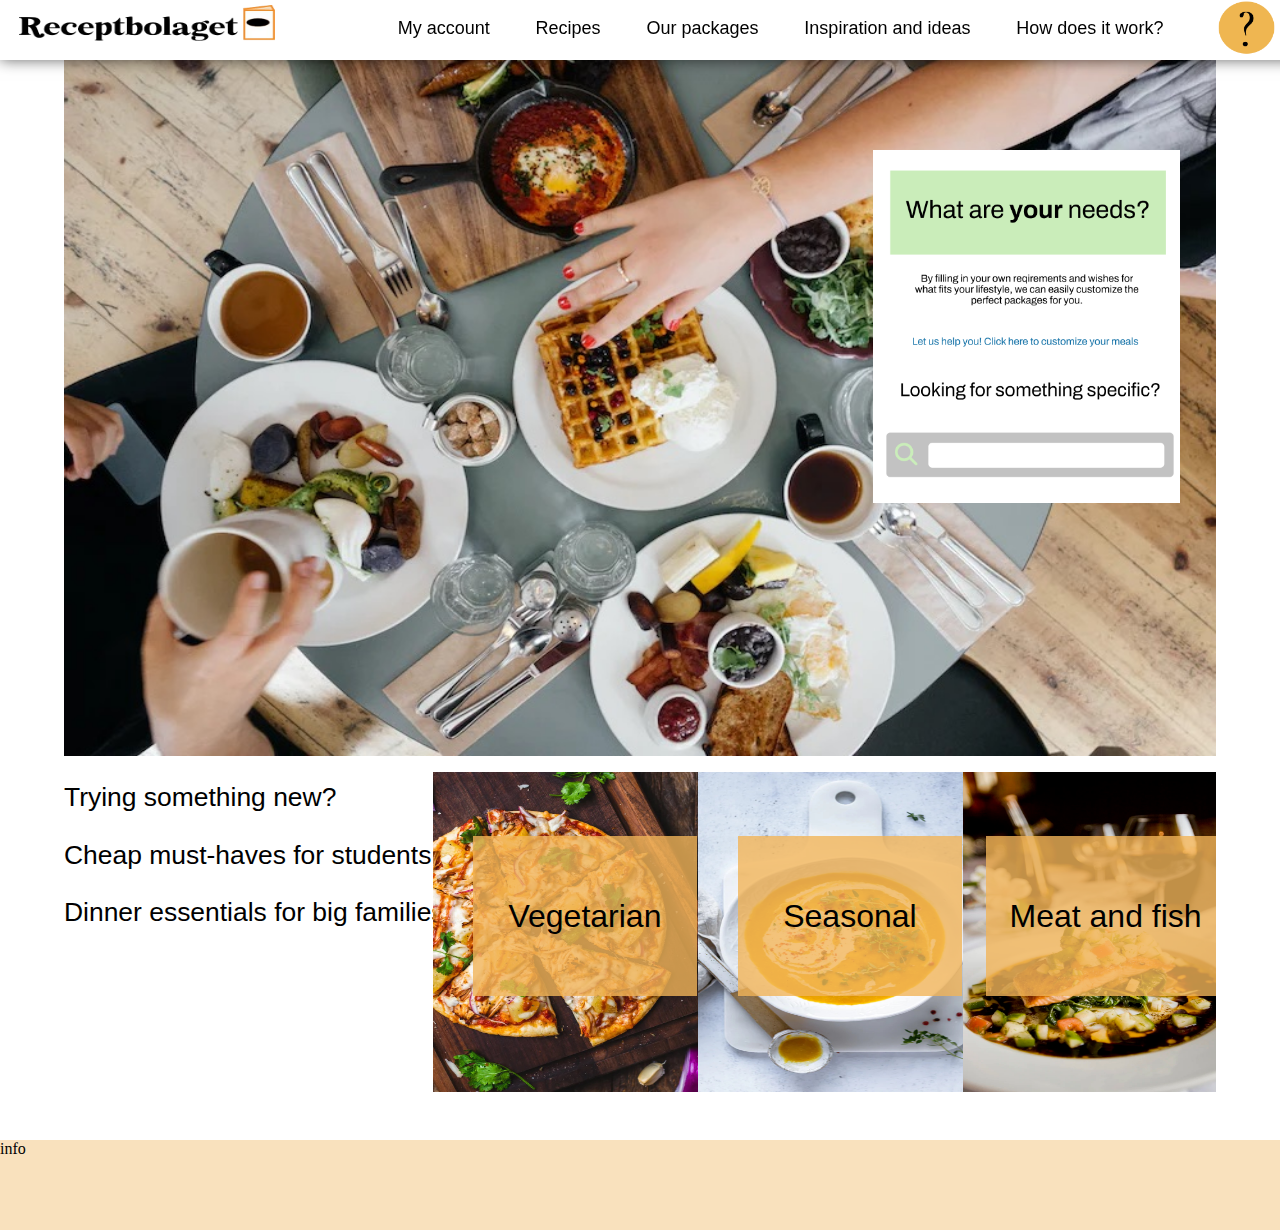
==== index.html @ 552265cb "Transfering files" ====
<!DOCTYPE html>
<html lang="en">
<head>
    <meta charset="UTF-8">
    <meta http-equiv="X-UA-Compatible" content="IE=edge">
    <meta name="viewport" content="width=device-width, initial-scale=1.0">
    <title>Receptbolaget</title>
    <link rel="stylesheet" href="main.css">
</head>
<body>
    <main class="container">
        <div class="header">
            <nav class="topnav">
            <ul class="navbar">
                <li> <img class="logo" src="images/logga.png" alt=""><a href=""></a></li> 
                 <li> <a href="">My account</a></li> 
                 <li><a href="">Recipes</a></li>
                 <li><a href="">Our packages</a></li>
                 <li><a href="">Inspiration and ideas</a></li>
                 <li><a href="">How does it work?</a></li>
                 <li> <img class="helplogo" src="images/help.png" alt="help logo">
            </nav>
        </div>

        <div class="content">
            <img id="hero" src="images/hero.jpg" alt="herosection">
            <img class="searchbox" src="images/searchbar.png" alt="search">
            <div class="shit">

                <div class="sidetext">
                    <p><a href="">Trying something new?</a></p>
                    <p><a href="">Cheap must-haves for students</a></p>
                    <p><a href="">Dinner essentials for big families</a></p>
                </ul>
                </div>

                <div class="pizza"> 
                    <p><a class="veg" href="second.html">Vegetarian</a></p>
                    <img src="images/pizza.jpg"
                     alt="pizza">
                </div>

                <div class="soup">
                    <p><a class="seasonal" href="">Seasonal</a></p>
                    <img src="images/soup.jpg" 
                    alt="soup">
                </div>

                <div class="fish">
                    <p><a class="meatfish" href="">Meat and fish</a></p>
                    <img src="images/fish.jpg" 
                    alt="fish">
                </div>
            </div>
        </div>

    
<footer>    
 info
</footer>
</main> 
</body>
</html>
---- main.css ----
body{
    background-color: rgb(255, 255, 255);
    margin: 0;
    padding: 0;
   
}

.container{
    display: grid;
    grid-template-columns: 5% 90% 5%;
    grid-template-rows: 2.25rem 1fr 2.25rem;
    grid-template-areas: 
    "header header header"
    ". content ."
    "footer footer footer";
    width: 100%;
    min-height: 100vh;
    margin: 0;
}

.header{
    grid-area: header;
    /* width: 100vw; */
}

.content{
    grid-area: content;
    width: 100%;
    margin: 0;
}

footer{
    grid-area: footer;
    background-color:rgb(241, 180, 89, 0.4);
    height: 10vh;
    width: 100%;
   
}

.topnav{
    position: fixed;
    background-color: white;
    border: 10px solid white;
    width: 100%;
    height: 6.5rem;
    margin: 0;
    padding: 0;
    flex-direction: row;
    justify-content: flex-start;
    box-shadow: 0 0 14px rgba(0, 0, 0, 0.60);
    z-index: 1;
    margin-top: -4rem;
}

.navbar{
    display: flex;
    flex-direction: row;
    justify-content: space-evenly;
    align-items: center;
    font-size: large;
 }

 ul{
    height: 8rem;
    width: 100%;
 }

 li{
   list-style-type: none;
   text-decoration-line: none;
 }

 a{
    color: black;
    text-decoration: none;
    font-family: 'Segoe UI', Tahoma, Geneva, Verdana, sans-serif;
 }

.logo{
    display: flex;
    flex-direction: row;
    justify-content: space-evenly;
    align-items: center;
    height: 8vh;
    width: 20vw;
    padding: 0;
    position: relative;
    left: -6vw;
    top: 0.8rem;
}

.backbutton{
    position: absolute;
    top: 3rem;
    left: 1.2rem;
    font-size: small;
    font-family: 'Segoe UI', Tahoma, Geneva, Verdana, sans-serif;
}

.helplogo{
    position: relative;
    height: 18vw;
    height: 8vh;
    top: 0.2rem;
    transform: translate();
}

#hero{
    display: flex;
    flex-direction: column;
    grid-area: content;
    margin: 0;
    padding: 0;
    width: 100%;
    height: 80vh;
}

.searchbox {
    display: flex;
    position: absolute;
    align-items: center;
    justify-content: center;

    top: 150px;
    right: 100px;
    width: 24vw;
 }

 /* .content{
    grid-area: content;
    width: 100%;
} */

.cards{
    row-gap: 3rem;
    margin-top: 5rem;
}

.shit{
    display: grid;
    grid-template-columns: 1fr 1fr 1fr 1fr; 
    position: relative;
    width: 100%;
    height: 24rem;
    /* margin: 0 2.25rem;  */
    overflow: hidden;
    display: flex;
    justify-content: space-around; 

}

.pizza img {
    width: 20rem;
    height: 20rem;
    position: absolute;
    left: 32%;
    top: 1rem;
}

.soup img{
    width: 20rem;
    height: 20rem;
    position: absolute;
    left: 55%;
    top: 1rem;
}

.fish img{
    width: 18rem;
    height: 20rem;
    position: absolute;
    left: 78%;
    top: 1rem;
}

.sidetext{
   position: absolute;
   left: 0; 
    justify-content: flex-start;
    font-family: 'Segoe UI', Tahoma, Geneva, Verdana, sans-serif;
    font-size: 0.7cm;
}

.veg{
    display: flex;
    justify-content: center;
    align-items: center; 
    background-color: rgb(241, 180, 89, 0.8);
    width: 14rem;
    height: 10rem;
    font-size: xx-large;
    z-index: 1;
    position: absolute;
    left: 35.5%;
    top: 5rem;
}

.seasonal{
 display: flex;
 justify-content: center;
 align-items: center; 
 background-color: rgb(241, 180, 89, 0.8);
 width: 14rem;
 height: 10rem;
 font-size: xx-large;
 z-index: 1;
 position: absolute;
 left: 58.5%;
 top: 5rem;
}

.meatfish{
  display: flex;
 justify-content: center;
 align-items: center; 
 background-color: rgb(241, 180, 89, 0.8);
 width: 15rem;
 height: 10rem;
 font-size: xx-large;
 z-index: 1;
 position: absolute;
 left: 80%;
 top: 5rem;
}

.helplogo{
animation-name: help-logo;
animation-duration: 2s;
animation-iteration-count: 2;
animation-timing-function: ease-in-out;
animation-fill-mode: backwards;
}

@keyframes help-logo{
    50% {
        transform:scale(0.2)
    }

    100% {
        transform: scale(1);
    }

}
  .second{
    background-color: #f1b459;
    color: #ffffff;
    min-height: 35vh;
    width: 100%;
    display: inline-block;
    text-align: center;  
  }
  
  h1{
    font-size: 7vw;
    font-family: "Segoe UI", Tahoma, Geneva, Verdana, sans-serif;
    font-weight: 300;
    position: absolute;
    left: 18rem;
    top: 3rem;
  }

  /* .icon {
    height: 10vh;
    width: 20vh;
    margin: 10px;
  } */

  .recipes {
    display: flex;
    flex-direction: row;
    justify-content: space-evenly;
    justify-content: space-around;
    /* margin-left: 6rem; */
  }

  .secondpizza img
  {
    width: 15vw;
  }

  .pasta img{
    width: 15vw;
  }

  .salad img{
    width: 15vw;
  }

  .lasagna img{
    width: 15vw;
  }

  .bread img{
    width: 15vw;
  }

.sideimage{
    position:absolute;
    top: 7rem;
    width: 20rem;
}

.fireplace{
    position:absolute;
    top: 16rem;
    width: 16rem;
    left: 14rem;
}

.title{
    position: relative;
    top: 1.2rem; 
    left: 13rem;
    font-family: 'Segoe UI', Tahoma, Geneva, Verdana, sans-serif;
    font-size: 1cm;
    width: 80%;

  
}

.desc-text{
    position: relative;
    left: 13rem;
    font-family: 'Segoe UI', Tahoma, Geneva, Verdana, sans-serif;
    font-size: medium;
    font-weight: 100;
    width: 100%;
}

.orderbutton{
    position: relative;
    top: 18rem;
    width: 20rem;
    height: 6rem;
    background-color: rgb(241, 180, 89, 0.8);
    text-align: center;
}

h2{
    display: flex;
    margin: 0;
    justify-content: center;
    align-items: center;
    font-weight: 100;
    font-size: 0.8cm ;
    font-family: 'Segoe UI', Tahoma, Geneva, Verdana, sans-serif;
}

.howbox{
    position: absolute;
    background-color: rgb(202, 237, 186, 0.8);
    top: 11rem;
    left: 15rem;
    width: 22rem;
    height: 50vh;
    text-align: center;
    font-weight: 200;
    font-family: 'Segoe UI', Tahoma, Geneva, Verdana, sans-serif;
}

.needbox{
    position: absolute;
    background-color: rgb(202, 237, 186, 0.8);
    top: 11rem;
    left: 40rem;
    width: 22rem;
    height: 50vh;
    text-align: center;
    font-weight: 200;
    font-family: 'Segoe UI', Tahoma, Geneva, Verdana, sans-serif;
}

h4{
    font-size: medium;
    font-weight: 100;
    text-align: left;
    margin-left: 1rem;
    word-spacing: 2%;

}

h5{
    position: absolute;
    margin: 0;
    bottom: -1%;
    font-size: large;
    font-weight:200;
    font-family: 'Segoe UI', Tahoma, Geneva, Verdana, sans-serif;
}


.overtext{
    position: absolute;
    bottom: 1rem;
    font-size: 0.8cm;
    left: 2%;
}

.suggestions{
    display: flex;
    justify-content: space-evenly;
    justify-content: space-between;
    position: absolute;
    bottom: -15rem;
}

.calzone{
    width: 18vw;
    margin: 2%;
    margin-left: 2%;
   
}

.bruschetta{
    width: 18.5vw;
    margin-top: 2%;
    margin-bottom: 0%;
}


.hummus{
    width: 17.5vw;
    margin-top: 2%;
    margin-bottom: 2%;
    margin-left: 2%;

}

.arrow{
    width: 18.5vw;
    margin: 2%;
}


.payment{
    display: grid;
    grid-template-columns: 1fr 2fr;
    max-width: calc(47rem + 23rem + 1rem);
    width: 100%;
    height: 100vh;
    margin-top: 1rem;
    column-gap: 2rem;
}

#orderDetails{
    position: relative;
    z-index: 1;
    background-color: rgb(241, 180, 89);
    box-shadow: 0 0 14px rgba(0, 0, 0);
    border-radius: 3rem;
    width: 100%;
    max-width: 60rem;
    height: 40rem;
    top: -10rem;
    left: 10rem;
}

#orderDetails form {
width: 90%;
display: grid;
grid-template-columns: 1fr;
margin-left: 1rem;
row-gap: 0.5rem;
margin: 0 auto;
}

#orderDetails input {
    box-sizing: border-box;
    position: relative;
    width: 100%;
    height: 2rem;
    border-radius: 1px solid #bbbbbb;
    border-radius: 0.5rem;
    padding: 1rem;
}

#orderDetails h1{
    position: absolute;
    top: 1rem;
    font-size: 0.6cm;
    left: 1.8rem;
    font-family: 'Segoe UI', Tahoma, Geneva, Verdana, sans-serif;

}

#orderDetails label{
    margin-top: 0.6rem;
}

#orderDetails .billingadress input{
    border: none;
}

.cardNumber{
    display: grid;
    grid-template-columns: 1fr 5rem 5rem;
}

#number{
    border-right: none;
    border-top-left-radius: 0;
    border-bottom-right-radius: 0;
}

#exDate{
    /* border-left: none; */
    border-radius: 0;
}

#cvc{
    border-top-left-radius: 0;
    border-bottom-left-radius: 0;
    border-left: none;
}


.billingadress{
    border: 1px solid #bbbbbb;
    border-radius: 0.5rem;
    width: 100%;
    display: grid !important;
    grid-template-columns: 1fr 1fr;
    height: 4rem;
    row-gap: 0rem;
}

#street{
grid-column-start: 1;
grid-column-end: 3;
border-bottom: 1px solid #bbbbbb;
border-radius: 0;
}

#city{
    border-right: 1px solid #bbbbbb;
    border-radius: 0;
    grid-column-start: 1;
    grid-column-end: 2;
}

#zipCode{
    grid-row-start: 2;
    grid-column-start: 2;
    grid-column-end: 3;
}

.infoText{
    margin-left: 10.5rem;
    font-size: 0.7cm;
    font-family: 'Segoe UI', Tahoma, Geneva, Verdana, sans-serif
}

#payButton{
    display:flex;
    justify-content: center;
    margin: 2%;
}

#finishPage{
    width: 40vw;
    height: 40vw;
    background-color:hotpink;
}

#wrap{
    display: flex;
    justify-content: center;
    align-items: center;
    text-align: center;

    width: 100%;
    height: 100vh;
    background-color: #f1b459;
}

.head{
    font-size: 1.2cm;
    font-family: 'Segoe UI', Tahoma, Geneva, Verdana, sans-serif;
}

.head p{
    font-size: 0.7cm;
}

.homeButton{
    position: fixed;
    bottom: 4rem;
    left: 35rem;
    width: 20rem;
    height: 10rem;
    background-color:  rgb(202, 237, 186);
    font-size: 0.8cm;
    font-family: 'Segoe UI', Tahoma, Geneva, Verdana, sans-serif;
}

.thirdFooter{
    position: absolute;
    bottom: -22rem;
}
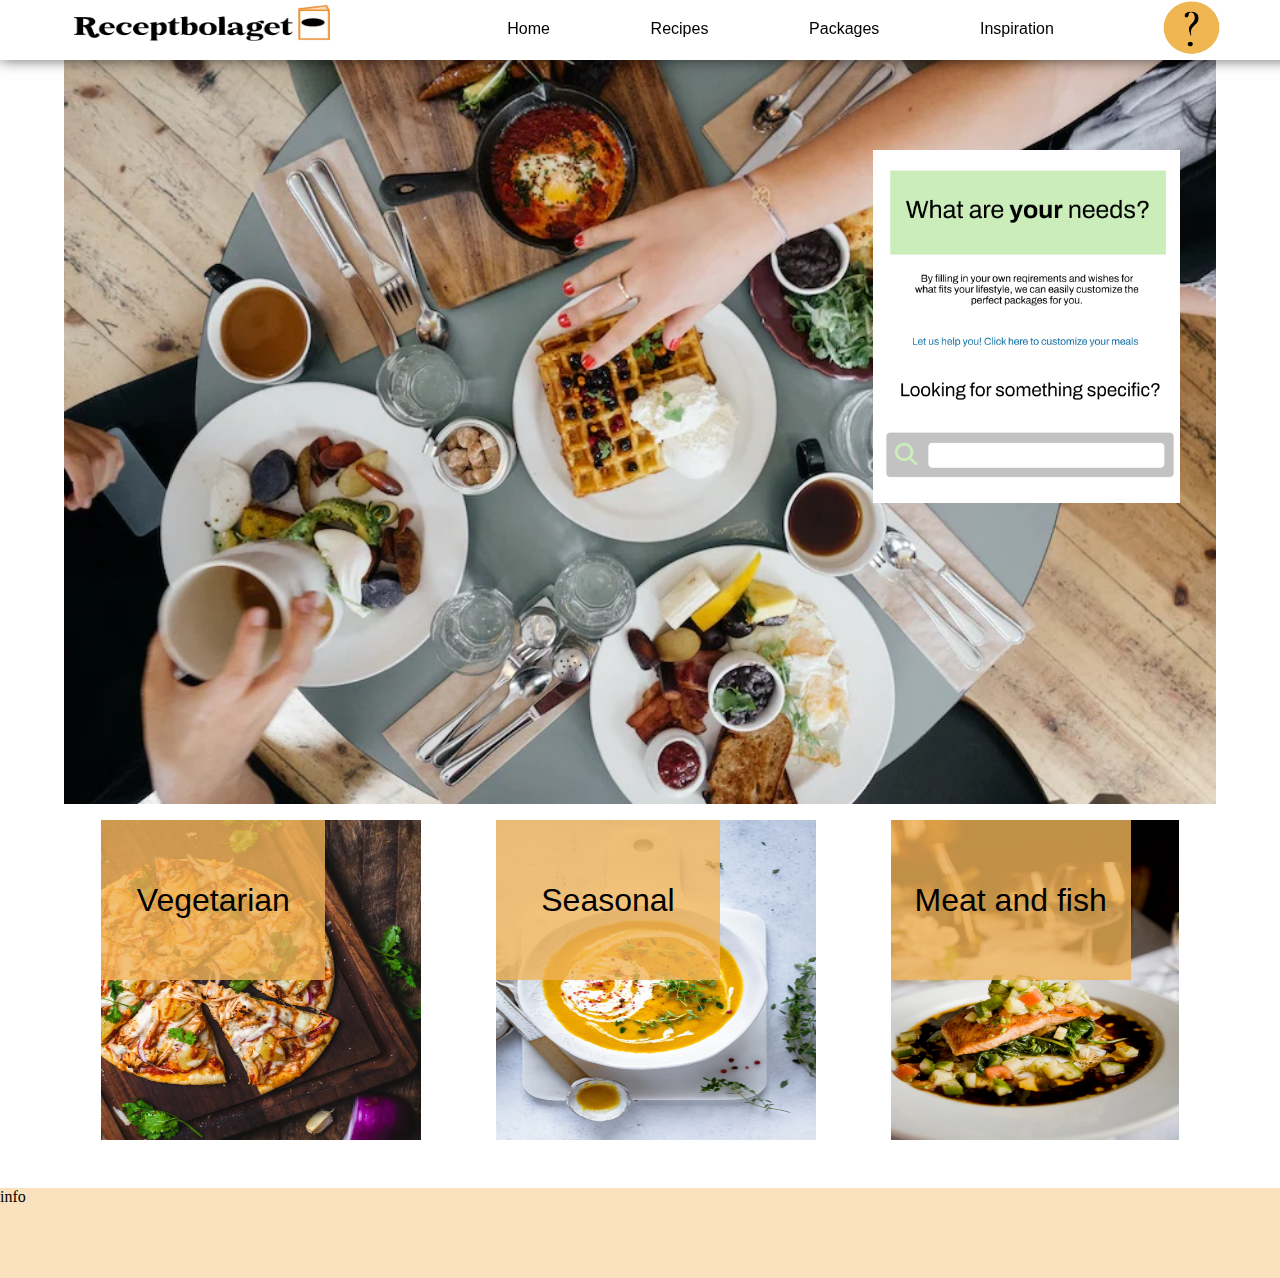
==== commit 6b18894e: "final work" ====
--- a/index.html
+++ b/index.html
@@ -13,11 +13,10 @@
             <nav class="topnav">
             <ul class="navbar">
                 <li> <img class="logo" src="images/logga.png" alt=""><a href=""></a></li> 
-                 <li> <a href="">My account</a></li> 
-                 <li><a href="">Recipes</a></li>
-                 <li><a href="">Our packages</a></li>
-                 <li><a href="">Inspiration and ideas</a></li>
-                 <li><a href="">How does it work?</a></li>
+                 <li> <a href="index.html">Home</a></li> 
+                 <li><a href="second.html">Recipes</a></li>
+                 <li><a href="">Packages</a></li>
+                 <li><a href="">Inspiration</a></li>
                  <li> <img class="helplogo" src="images/help.png" alt="help logo">
             </nav>
         </div>
@@ -25,20 +24,21 @@
         <div class="content">
             <img id="hero" src="images/hero.jpg" alt="herosection">
             <img class="searchbox" src="images/searchbar.png" alt="search">
-            <div class="shit">
-
-                <div class="sidetext">
+           
+            
+                 <!-- <div class="sidetext">
                     <p><a href="">Trying something new?</a></p>
                     <p><a href="">Cheap must-haves for students</a></p>
                     <p><a href="">Dinner essentials for big families</a></p>
                 </ul>
-                </div>
+                </div> -->
 
-                <div class="pizza"> 
+                <div class="shit">
+                <span class="pizza"> 
                     <p><a class="veg" href="second.html">Vegetarian</a></p>
-                    <img src="images/pizza.jpg"
-                     alt="pizza">
-                </div>
+                    <a href="second.html"><img src="images/pizza.jpg"
+                     alt="pizza"></a>
+                </span>
 
                 <div class="soup">
                     <p><a class="seasonal" href="">Seasonal</a></p>
--- a/main.css
+++ b/main.css
@@ -71,6 +71,7 @@
  }
 
  a{
+    font-size: 1rem;
     color: black;
     text-decoration: none;
     font-family: 'Segoe UI', Tahoma, Geneva, Verdana, sans-serif;
@@ -111,8 +112,9 @@
     grid-area: content;
     margin: 0;
     padding: 0;
-    width: 100%;
-    height: 80vh;
+   background-size: cover;
+   background-position: center;
+   width: 100%;
 }
 
 .searchbox {
@@ -138,7 +140,13 @@
 
 .shit{
     display: grid;
-    grid-template-columns: 1fr 1fr 1fr 1fr; 
+    grid-template-columns: 1fr 1fr 1fr 1fr;
+    grid-template-rows: 1fr;
+    grid-template-areas: 
+    "sidetext"
+    "pizza"
+    "soup"
+    "fish";
     position: relative;
     width: 100%;
     height: 24rem;
@@ -152,33 +160,45 @@
 .pizza img {
     width: 20rem;
     height: 20rem;
-    position: absolute;
+    background-size: cover;
+    background-position:left;
+    /* position: absolute;
     left: 32%;
-    top: 1rem;
+    top: 1rem; */
+    grid-area: pizza;
 }
 
 .soup img{
     width: 20rem;
     height: 20rem;
-    position: absolute;
+    background-size: cover;
+    background-position: center;
+    /* position: absolute;
     left: 55%;
-    top: 1rem;
+    top: 1rem; */
+    grid-area: soup;
 }
 
 .fish img{
     width: 18rem;
     height: 20rem;
-    position: absolute;
+    background-size: cover;
+    background-position: right;
+    /* position: absolute;
     left: 78%;
-    top: 1rem;
+    top: 1rem; */
+    grid-area: fish;
 }
 
 .sidetext{
-   position: absolute;
-   left: 0; 
+ position: absolute;
+   left: 3rem; 
+
+
+   font-size: 4rem;
     justify-content: flex-start;
     font-family: 'Segoe UI', Tahoma, Geneva, Verdana, sans-serif;
-    font-size: 0.7cm;
+
 }
 
 .veg{
@@ -188,12 +208,12 @@
     background-color: rgb(241, 180, 89, 0.8);
     width: 14rem;
     height: 10rem;
-    font-size: xx-large;
-    z-index: 1;
-    position: absolute;
-    left: 35.5%;
-    top: 5rem;
-}
+    font-size: 2rem;
+     position: absolute;
+     text-align: center;
+    /* left: 35.5%;
+    top: 5rem; */
+} 
 
 .seasonal{
  display: flex;
@@ -202,11 +222,10 @@
  background-color: rgb(241, 180, 89, 0.8);
  width: 14rem;
  height: 10rem;
- font-size: xx-large;
- z-index: 1;
+ font-size: 2rem;
  position: absolute;
- left: 58.5%;
- top: 5rem;
+ /* left: 58.5%;
+ top: 5rem; */ 
 }
 
 .meatfish{
@@ -216,11 +235,10 @@
  background-color: rgb(241, 180, 89, 0.8);
  width: 15rem;
  height: 10rem;
- font-size: xx-large;
- z-index: 1;
+ font-size: 2rem;
  position: absolute;
- left: 80%;
- top: 5rem;
+ /* left: 80%;
+ top: 5rem; */ 
 }
 
 .helplogo{
@@ -242,21 +260,28 @@
 
 }
   .second{
+   background-size: cover;
+   background-position: center;
     background-color: #f1b459;
     color: #ffffff;
     min-height: 35vh;
     width: 100%;
     display: inline-block;
-    text-align: center;  
+    justify-content: center;
+    text-align: center;   
+    margin-bottom: 6%;
   }
   
   h1{
     font-size: 7vw;
     font-family: "Segoe UI", Tahoma, Geneva, Verdana, sans-serif;
     font-weight: 300;
-    position: absolute;
+    display: flex;
+    justify-content: center;
+    align-items: center;
+    /* position: absolute;
     left: 18rem;
-    top: 3rem;
+    top: 3rem; */
   }
 
   /* .icon {
@@ -270,6 +295,7 @@
     flex-direction: row;
     justify-content: space-evenly;
     justify-content: space-around;
+    margin: 1%;
     /* margin-left: 6rem; */
   }
 
@@ -295,7 +321,10 @@
   }
 
 .sideimage{
-    position:absolute;
+    display: flex;
+    background-position: left;
+    background-size: cover;
+    position:absolute; 
     top: 7rem;
     width: 20rem;
 }
@@ -307,20 +336,30 @@
     left: 14rem;
 }
 
-.title{
+
+
+.titletext{
     position: relative;
     top: 1.2rem; 
     left: 13rem;
     font-family: 'Segoe UI', Tahoma, Geneva, Verdana, sans-serif;
     font-size: 1cm;
     width: 80%;
-
-  
+}
+
+h6{
+    font-family: 'Segoe UI', Tahoma, Geneva, Verdana, sans-serif;
+    font-weight: 300;
+}
+
+h3{
+    font-family: 'Segoe UI', Tahoma, Geneva, Verdana, sans-serif;
+    font-weight: 200;
 }
 
 .desc-text{
     position: relative;
-    left: 13rem;
+    left: 22rem;
     font-family: 'Segoe UI', Tahoma, Geneva, Verdana, sans-serif;
     font-size: medium;
     font-weight: 100;
@@ -328,12 +367,17 @@
 }
 
 .orderbutton{
-    position: relative;
-    top: 18rem;
+
+    display: flex;
+    justify-content: center;
+    align-items: center;
+      position: relative;
+    left: 4rem;
+    top: 34rem; 
     width: 20rem;
     height: 6rem;
     background-color: rgb(241, 180, 89, 0.8);
-    text-align: center;
+    text-align: center; 
 }
 
 h2{
@@ -349,8 +393,8 @@
 .howbox{
     position: absolute;
     background-color: rgb(202, 237, 186, 0.8);
-    top: 11rem;
-    left: 15rem;
+    top: 15rem;
+    left: 56rem;
     width: 22rem;
     height: 50vh;
     text-align: center;
@@ -361,13 +405,21 @@
 .needbox{
     position: absolute;
     background-color: rgb(202, 237, 186, 0.8);
-    top: 11rem;
-    left: 40rem;
+    top: 15rem;
+    left: 32rem;
     width: 22rem;
     height: 50vh;
     text-align: center;
     font-weight: 200;
     font-family: 'Segoe UI', Tahoma, Geneva, Verdana, sans-serif;
+}
+
+.smallneedbox{
+ display: none;
+}
+
+.smallhowbox{
+    display: none;
 }
 
 h4{
@@ -394,6 +446,7 @@
     bottom: 1rem;
     font-size: 0.8cm;
     left: 2%;
+    bottom: -2rem;
 }
 
 .suggestions{
@@ -401,7 +454,7 @@
     justify-content: space-evenly;
     justify-content: space-between;
     position: absolute;
-    bottom: -15rem;
+    bottom: -18rem;
 }
 
 .calzone{
@@ -446,12 +499,12 @@
     position: relative;
     z-index: 1;
     background-color: rgb(241, 180, 89);
-    box-shadow: 0 0 14px rgba(0, 0, 0);
+    box-shadow: 0 0 18px rgba(0, 0, 0);
     border-radius: 3rem;
     width: 100%;
     max-width: 60rem;
     height: 40rem;
-    top: -10rem;
+    top: 5rem;
     left: 10rem;
 }
 
@@ -476,7 +529,7 @@
 
 #orderDetails h1{
     position: absolute;
-    top: 1rem;
+    top: 2rem;
     font-size: 0.6cm;
     left: 1.8rem;
     font-family: 'Segoe UI', Tahoma, Geneva, Verdana, sans-serif;
@@ -596,4 +649,228 @@
 .thirdFooter{
     position: absolute;
     bottom: -22rem;
-}+}
+
+#errorMessage{
+    font-size: 3cm;
+    position: absolute;
+}
+
+.smallertitle{
+    display: none;
+}
+
+.smalltext{
+    display: none;
+}
+
+.smallhome{
+   display: none;
+}
+
+@media screen and (max-width: 768px) {
+
+    .smallhome{
+        display: inline;
+        position: fixed;
+        width: 5rem;
+        height: 3rem;
+        left: 40%;
+        bottom: 2rem;
+        background-color: rgb(202, 237, 186);
+     }
+     
+    .searchbox{
+        display: none;
+    }
+  
+    #hero{
+        width: 100%;
+    }
+    
+    .topnav{
+        width: 100%;
+    }
+ 
+    ul{
+        height: 8rem;
+        width: 100%;
+    }
+    
+    .content{
+        width: 100%;
+    }
+
+    .container{
+        width: 100%;
+    }
+
+    .navbar{
+        width: 100%;
+    }
+
+    .logo{
+        display: none;
+    }
+
+    .helplogo{
+        display: none;
+    }
+
+    .navbar{
+        display: flex;
+        justify-content: flex-start;
+        gap: 1rem;
+    }
+
+    .sidetext{
+        display: none;
+    }
+    
+    /* .shit{
+    display: flex;
+    flex-direction: column;
+    justify-content: flex-start;
+    align-items: flex-start;
+    
+    } */
+
+
+  .pizza img{
+  margin: 2%;
+    width: 100%
+  }
+
+  .veg{
+    width: 8rem;
+    height: 4rem;
+    font-size: 1rem;
+
+    position: absolute;
+   
+  }
+
+    .soup img{
+        margin: 2%;
+       width: 100%;
+    }
+
+    .fish img{
+        margin: 2%;
+        width: 100%;
+    }
+
+    h6{
+        display: none;
+    }
+
+    .veg{
+        display: none;
+    }
+    .seasonal{
+        display: none;
+    }
+    .meatfish{
+        display: none;
+    }
+    .second{
+        display: flex;
+        align-items: center;
+        justify-content: center;
+        text-align: start;
+
+    }
+
+    .homeButton{
+      display: none;
+    }
+
+    .backtext{
+        display: none;
+    }
+ 
+    .howbox{
+        display: none;
+    }
+
+    .sideimage{
+     margin-top: 4rem;
+    }
+    .fireplace{
+        display: none;
+    }
+
+    .titletext{
+        /* display: flex;
+        justify-content: left;
+        align-items: left; */
+display: none;
+    }
+
+    .orderbutton{
+        margin-top: 4rem;
+        position: absolute;
+        left: 1.6rem;
+    }
+
+    .needbox{
+        display: none;
+    }
+
+    .howbox{
+        display: none;
+    }
+
+    .smallertitle{
+        display: inline-block;
+    }
+
+    .smallneedbox{
+        display: flex;
+        justify-content: center;
+        align-items: center;
+        position: relative;
+        top: 46rem; 
+        width: 20rem;
+        height: 6rem;
+        background-color:rgb(202, 237, 186, 0.8)
+    }
+
+    .smallhowbox{
+        display: flex;
+        justify-content: center;
+        align-items: center;
+        position: relative;
+        top: 56rem; 
+        width: 20rem;
+        height: 6rem;
+        font-size: medium;
+        background-color:rgb(202, 237, 186, 0.8)
+    }
+
+    .recipes{
+        margin: 4%;
+        align-items: flex-start;
+        justify-content: left;
+        justify-content: space-evenly;
+    }
+ 
+    .smalltext{
+        font-family: 'Segoe UI', Tahoma, Geneva, Verdana, sans-serif;
+    }
+
+    .overtext{
+      display: none;
+    }
+
+    h5{
+        display: none;
+    }
+
+    #orderDetails{
+    position: absolute;
+    top: 2rem;
+    left: 0.5%;
+    }
+}
+
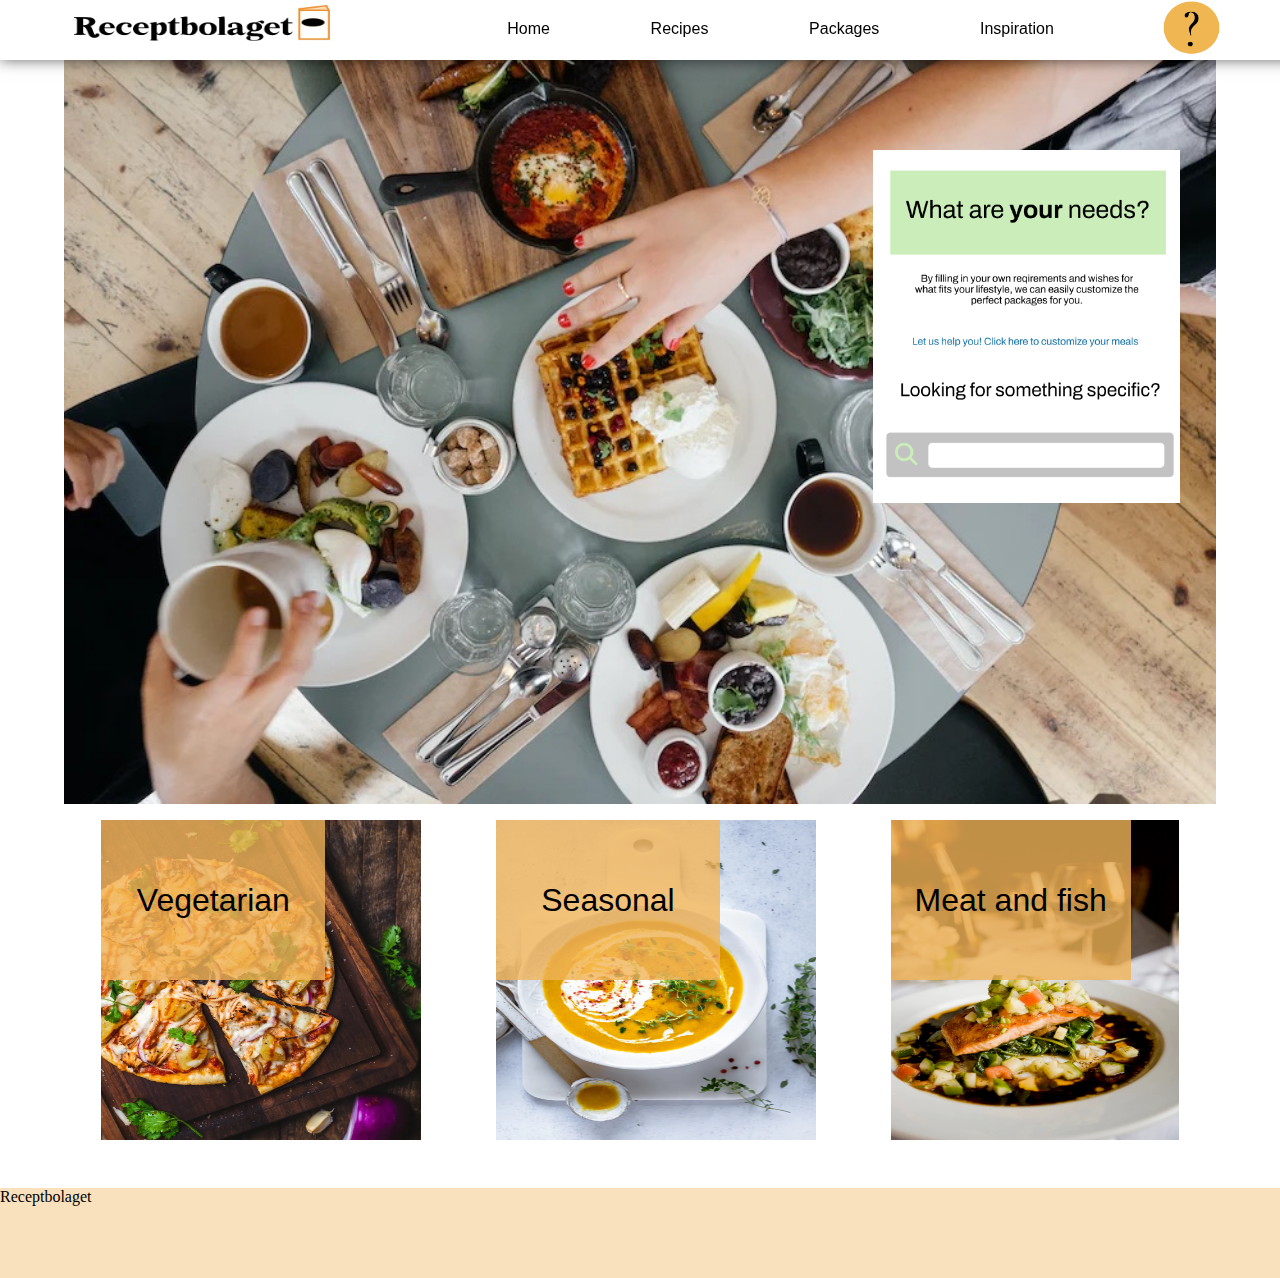
==== commit b2f4c5b9: "footer fix" ====
--- a/index.html
+++ b/index.html
@@ -25,15 +25,8 @@
             <img id="hero" src="images/hero.jpg" alt="herosection">
             <img class="searchbox" src="images/searchbar.png" alt="search">
            
-            
-                 <!-- <div class="sidetext">
-                    <p><a href="">Trying something new?</a></p>
-                    <p><a href="">Cheap must-haves for students</a></p>
-                    <p><a href="">Dinner essentials for big families</a></p>
-                </ul>
-                </div> -->
 
-                <div class="shit">
+                <div class="maincontent">
                 <span class="pizza"> 
                     <p><a class="veg" href="second.html">Vegetarian</a></p>
                     <a href="second.html"><img src="images/pizza.jpg"
@@ -56,7 +49,7 @@
 
     
 <footer>    
- info
+ Receptbolaget
 </footer>
 </main> 
 </body>
--- a/main.css
+++ b/main.css
@@ -128,17 +128,12 @@
     width: 24vw;
  }
 
- /* .content{
-    grid-area: content;
-    width: 100%;
-} */
-
 .cards{
     row-gap: 3rem;
     margin-top: 5rem;
 }
 
-.shit{
+.maincontent{
     display: grid;
     grid-template-columns: 1fr 1fr 1fr 1fr;
     grid-template-rows: 1fr;
@@ -150,7 +145,6 @@
     position: relative;
     width: 100%;
     height: 24rem;
-    /* margin: 0 2.25rem;  */
     overflow: hidden;
     display: flex;
     justify-content: space-around; 
@@ -162,9 +156,6 @@
     height: 20rem;
     background-size: cover;
     background-position:left;
-    /* position: absolute;
-    left: 32%;
-    top: 1rem; */
     grid-area: pizza;
 }
 
@@ -173,9 +164,6 @@
     height: 20rem;
     background-size: cover;
     background-position: center;
-    /* position: absolute;
-    left: 55%;
-    top: 1rem; */
     grid-area: soup;
 }
 
@@ -184,17 +172,12 @@
     height: 20rem;
     background-size: cover;
     background-position: right;
-    /* position: absolute;
-    left: 78%;
-    top: 1rem; */
     grid-area: fish;
 }
 
 .sidetext{
  position: absolute;
    left: 3rem; 
-
-
    font-size: 4rem;
     justify-content: flex-start;
     font-family: 'Segoe UI', Tahoma, Geneva, Verdana, sans-serif;
@@ -211,8 +194,6 @@
     font-size: 2rem;
      position: absolute;
      text-align: center;
-    /* left: 35.5%;
-    top: 5rem; */
 } 
 
 .seasonal{
@@ -224,8 +205,6 @@
  height: 10rem;
  font-size: 2rem;
  position: absolute;
- /* left: 58.5%;
- top: 5rem; */ 
 }
 
 .meatfish{
@@ -237,8 +216,6 @@
  height: 10rem;
  font-size: 2rem;
  position: absolute;
- /* left: 80%;
- top: 5rem; */ 
 }
 
 .helplogo{
@@ -279,16 +256,8 @@
     display: flex;
     justify-content: center;
     align-items: center;
-    /* position: absolute;
-    left: 18rem;
-    top: 3rem; */
-  }
-
-  /* .icon {
-    height: 10vh;
-    width: 20vh;
-    margin: 10px;
-  } */
+  }
+
 
   .recipes {
     display: flex;
@@ -296,7 +265,6 @@
     justify-content: space-evenly;
     justify-content: space-around;
     margin: 1%;
-    /* margin-left: 6rem; */
   }
 
   .secondpizza img
@@ -556,7 +524,6 @@
 }
 
 #exDate{
-    /* border-left: none; */
     border-radius: 0;
 }
 
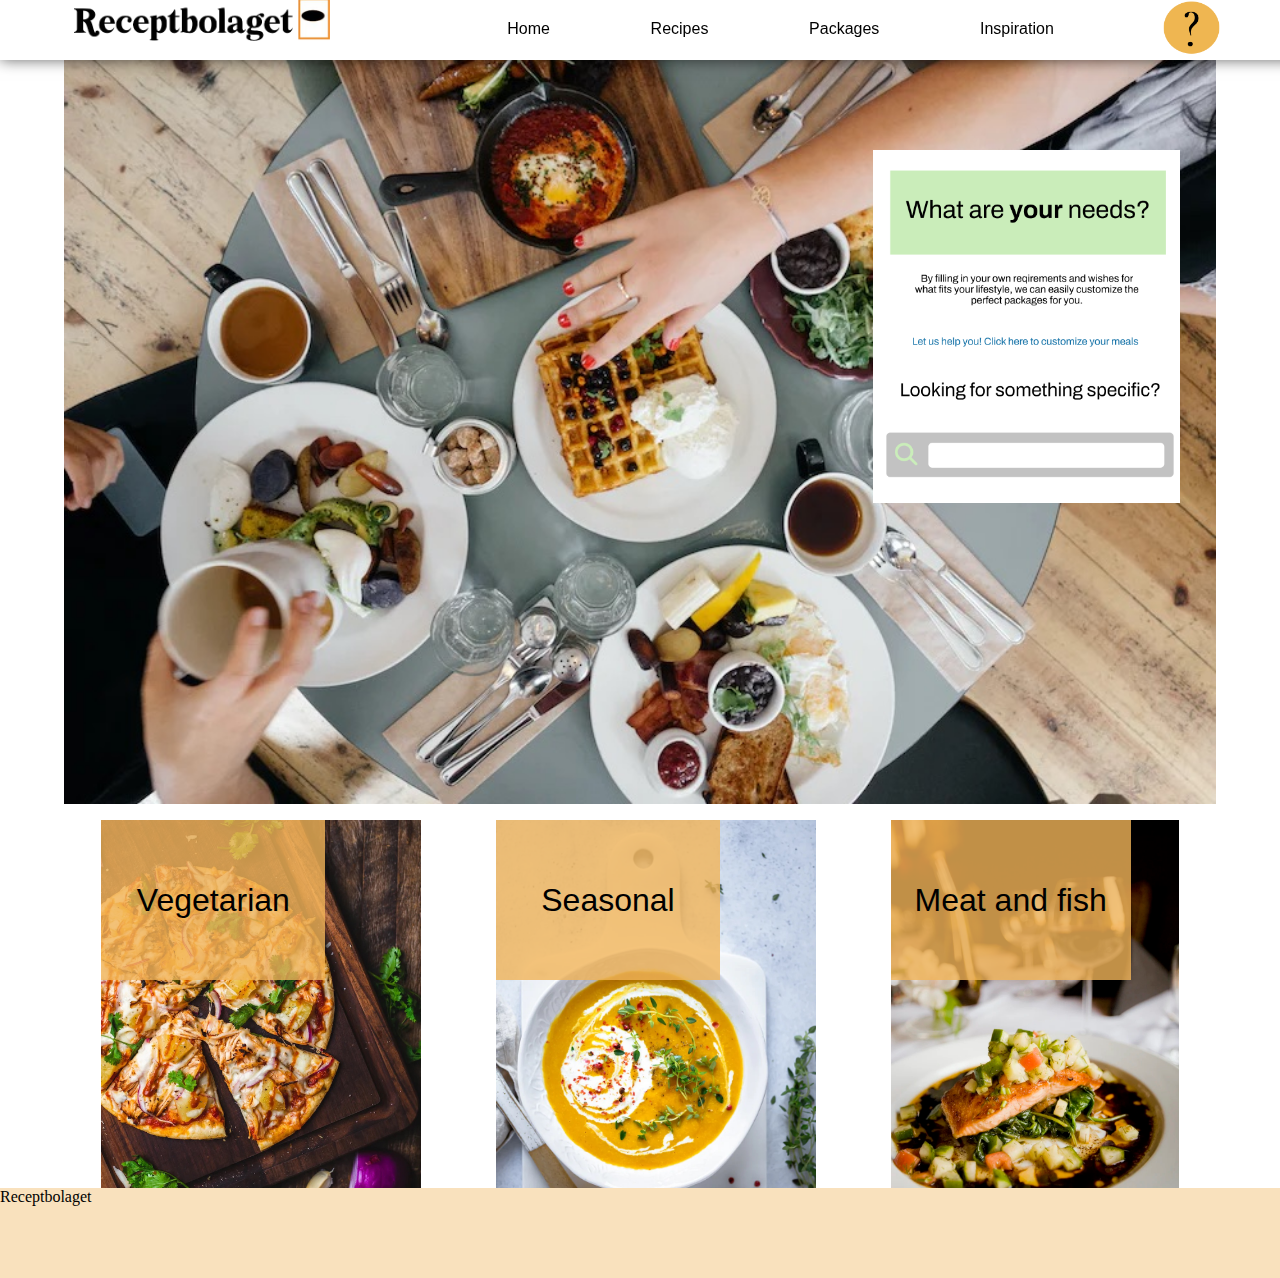
==== commit 5ccbaa1e: "responsive complementing" ====
--- a/index.html
+++ b/index.html
@@ -30,6 +30,7 @@
                 <span class="pizza"> 
                     <p><a class="veg" href="second.html">Vegetarian</a></p>
                     <a href="second.html"><img src="images/pizza.jpg"
+
                      alt="pizza"></a>
                 </span>
 
--- a/main.css
+++ b/main.css
@@ -1,843 +1,718 @@
-body{
-    background-color: rgb(255, 255, 255);
-    margin: 0;
-    padding: 0;
-   
-}
-
-.container{
-    display: grid;
-    grid-template-columns: 5% 90% 5%;
-    grid-template-rows: 2.25rem 1fr 2.25rem;
-    grid-template-areas: 
+body {
+  background-color: rgb(255, 255, 255);
+  margin: 0;
+  padding: 0;
+}
+
+.container {
+  display: grid;
+  grid-template-columns: 5% 90% 5%;
+  grid-template-rows: 2.25rem 1fr 2.25rem;
+  grid-template-areas:
     "header header header"
     ". content ."
     "footer footer footer";
-    width: 100%;
-    min-height: 100vh;
-    margin: 0;
-}
-
-.header{
-    grid-area: header;
-    /* width: 100vw; */
-}
-
-.content{
-    grid-area: content;
-    width: 100%;
-    margin: 0;
-}
-
-footer{
-    grid-area: footer;
-    background-color:rgb(241, 180, 89, 0.4);
-    height: 10vh;
-    width: 100%;
-   
-}
-
-.topnav{
-    position: fixed;
-    background-color: white;
-    border: 10px solid white;
-    width: 100%;
-    height: 6.5rem;
-    margin: 0;
-    padding: 0;
-    flex-direction: row;
-    justify-content: flex-start;
-    box-shadow: 0 0 14px rgba(0, 0, 0, 0.60);
-    z-index: 1;
-    margin-top: -4rem;
-}
-
-.navbar{
-    display: flex;
-    flex-direction: row;
-    justify-content: space-evenly;
-    align-items: center;
-    font-size: large;
- }
-
- ul{
-    height: 8rem;
-    width: 100%;
- }
-
- li{
-   list-style-type: none;
-   text-decoration-line: none;
- }
-
- a{
-    font-size: 1rem;
-    color: black;
-    text-decoration: none;
-    font-family: 'Segoe UI', Tahoma, Geneva, Verdana, sans-serif;
- }
-
-.logo{
-    display: flex;
-    flex-direction: row;
-    justify-content: space-evenly;
-    align-items: center;
-    height: 8vh;
-    width: 20vw;
-    padding: 0;
-    position: relative;
-    left: -6vw;
-    top: 0.8rem;
-}
-
-.backbutton{
-    position: absolute;
-    top: 3rem;
-    left: 1.2rem;
-    font-size: small;
-    font-family: 'Segoe UI', Tahoma, Geneva, Verdana, sans-serif;
-}
-
-.helplogo{
-    position: relative;
-    height: 18vw;
-    height: 8vh;
-    top: 0.2rem;
-    transform: translate();
-}
-
-#hero{
-    display: flex;
-    flex-direction: column;
-    grid-area: content;
-    margin: 0;
-    padding: 0;
-   background-size: cover;
-   background-position: center;
-   width: 100%;
+  width: 100%;
+  min-height: 100vh;
+  margin: 0;
+}
+
+.header {
+  grid-area: header;
+}
+
+.content {
+  grid-area: content;
+  width: 100%;
+  margin: 0;
+}
+
+footer {
+  grid-area: footer;
+  background-color: rgb(241, 180, 89, 0.4);
+  height: 10vh;
+  width: 100%;
+}
+
+.topnav {
+  position: fixed;
+  background-color: white;
+  border: 10px solid white;
+  width: 100%;
+  height: 6.5rem;
+  margin: 0;
+  padding: 0;
+  flex-direction: row;
+  justify-content: flex-start;
+  box-shadow: 0 0 14px rgba(0, 0, 0, 0.6);
+  z-index: 1;
+  margin-top: -4rem;
+}
+
+.navbar {
+  display: flex;
+  flex-direction: row;
+  justify-content: space-evenly;
+  align-items: center;
+  font-size: large;
+}
+
+ul {
+  height: 8rem;
+  width: 100%;
+}
+
+li {
+  list-style-type: none;
+  text-decoration-line: none;
+}
+
+a {
+  font-size: 1rem;
+  color: black;
+  text-decoration: none;
+  font-family: "Segoe UI", Tahoma, Geneva, Verdana, sans-serif;
+}
+
+.logo {
+  display: flex;
+  flex-direction: row;
+  justify-content: space-evenly;
+  align-items: center;
+  /* height: 8vh; */
+  width: 20vw;
+  padding: 0;
+  position: relative;
+  left: -6vw;
+  top: 0.8rem;
+}
+
+.backbutton {
+  position: absolute;
+  top: 3rem;
+  left: 1.2rem;
+  font-size: small;
+  font-family: "Segoe UI", Tahoma, Geneva, Verdana, sans-serif;
+}
+
+.helplogo {
+  position: relative;
+  height: 18vw;
+  height: 8vh;
+  top: 0.2rem;
+  transform: translate();
+}
+
+#hero {
+  display: flex;
+  flex-direction: column;
+  grid-area: content;
+  margin: 0;
+  padding: 0;
+  background-size: cover;
+  background-position: center;
+  width: 100%;
 }
 
 .searchbox {
-    display: flex;
-    position: absolute;
-    align-items: center;
-    justify-content: center;
-
-    top: 150px;
-    right: 100px;
-    width: 24vw;
- }
-
-.cards{
-    row-gap: 3rem;
-    margin-top: 5rem;
-}
-
-.maincontent{
-    display: grid;
-    grid-template-columns: 1fr 1fr 1fr 1fr;
-    grid-template-rows: 1fr;
-    grid-template-areas: 
+  display: flex;
+  position: absolute;
+  align-items: center;
+  justify-content: center;
+
+  top: 150px;
+  right: 100px;
+  width: 24vw;
+}
+
+.cards {
+  row-gap: 3rem;
+  margin-top: 5rem;
+}
+
+.maincontent {
+  display: grid;
+  grid-template-columns: 1fr 1fr 1fr 1fr;
+  grid-template-rows: 1fr;
+  grid-template-areas:
     "sidetext"
     "pizza"
     "soup"
     "fish";
-    position: relative;
-    width: 100%;
-    height: 24rem;
-    overflow: hidden;
+  width: 100%;
+  height: 24rem;
+  overflow: hidden;
+  display: flex;
+  justify-content: space-around;
+}
+
+.pizza img {
+  width: 20rem;
+  background-size: cover;
+  background-position: left;
+  grid-area: pizza;
+}
+
+.soup img {
+  width: 20rem;
+  background-size: cover;
+  background-position: center;
+  grid-area: soup;
+}
+
+.fish img {
+  width: 18rem;
+  background-size: cover;
+  background-position: right;
+  grid-area: fish;
+}
+
+.sidetext {
+  position: absolute;
+  left: 3rem;
+  font-size: 4rem;
+  justify-content: flex-start;
+  font-family: "Segoe UI", Tahoma, Geneva, Verdana, sans-serif;
+}
+
+.veg {
+  display: flex;
+  justify-content: center;
+  align-items: center;
+  background-color: rgb(241, 180, 89, 0.8);
+  width: 14rem;
+  height: 10rem;
+  font-size: 2rem;
+
+  position: absolute;
+  text-align: center;
+}
+
+.seasonal {
+  display: flex;
+  justify-content: center;
+  align-items: center;
+  background-color: rgb(241, 180, 89, 0.8);
+  width: 14rem;
+  height: 10rem;
+  font-size: 2rem;
+  position: absolute;
+}
+
+.meatfish {
+  display: flex;
+  justify-content: center;
+  align-items: center;
+  background-color: rgb(241, 180, 89, 0.8);
+  width: 15rem;
+  height: 10rem;
+  font-size: 2rem;
+  position: absolute;
+}
+
+.helplogo {
+  animation-name: help-logo;
+  animation-duration: 2s;
+  animation-iteration-count: 2;
+  animation-timing-function: ease-in-out;
+  animation-fill-mode: backwards;
+}
+
+.helplogo {
+  position: relative;
+  height: 18vw;
+  height: 8vh;
+  top: 0.2rem;
+}
+
+@keyframes help-logo {
+  50% {
+    transform: scale(0.2);
+  }
+
+  100% {
+    transform: scale(1);
+  }
+}
+.second {
+  background-size: cover;
+  background-position: center;
+  background-color: #f1b459;
+  color: #ffffff;
+  min-height: 35vh;
+  width: 100%;
+  display: inline-block;
+  justify-content: center;
+  text-align: center;
+  margin-bottom: 6%;
+}
+
+h1 {
+  font-size: 7vw;
+  font-family: "Segoe UI", Tahoma, Geneva, Verdana, sans-serif;
+  font-weight: 300;
+  display: flex;
+  justify-content: center;
+  align-items: center;
+}
+
+.recipes {
+  display: flex;
+  flex-direction: row;
+  justify-content: space-evenly;
+  justify-content: space-around;
+  margin: 1%;
+}
+
+.secondpizza img {
+  width: 15vw;
+}
+
+.pasta img {
+  width: 15vw;
+}
+
+.salad img {
+  width: 15vw;
+}
+
+.lasagna img {
+  width: 15vw;
+}
+
+.bread img {
+  width: 15vw;
+}
+
+*/ .payment {
+  display: grid;
+  grid-template-columns: 1fr 2fr;
+  max-width: calc(47rem + 23rem + 1rem);
+  width: 100%;
+  height: 100vh;
+  margin-top: 1rem;
+  column-gap: 2rem;
+}
+
+#orderDetails {
+  position: relative;
+  z-index: 1;
+  background-color: rgb(241, 180, 89);
+  box-shadow: 0 0 18px rgba(0, 0, 0);
+  border-radius: 3rem;
+  width: 60vw;
+  height: 40rem;
+  top: 5rem;
+  left: 10rem;
+}
+
+#orderDetails form {
+  width: 90%;
+  display: grid;
+  grid-template-columns: 1fr;
+  margin-left: 1rem;
+  row-gap: 0.5rem;
+  margin: 0 auto;
+}
+
+#orderDetails input {
+  box-sizing: border-box;
+  position: relative;
+  width: 100%;
+  height: 2rem;
+  border-radius: 1px solid #bbbbbb;
+  border-radius: 0.5rem;
+  padding: 1rem;
+}
+
+#orderDetails h1 {
+  position: absolute;
+  top: 2rem;
+  font-size: 0.6cm;
+  left: 1.8rem;
+  font-family: "Segoe UI", Tahoma, Geneva, Verdana, sans-serif;
+}
+
+#orderDetails label {
+  margin-top: 0.6rem;
+}
+
+#orderDetails .billingadress input {
+  border: none;
+}
+
+.cardNumber {
+  display: grid;
+  grid-template-columns: 1fr 5rem 5rem;
+}
+
+#number {
+  border-right: none;
+  border-top-left-radius: 0;
+  border-bottom-right-radius: 0;
+}
+
+#exDate {
+  border-radius: 0;
+}
+
+#cvc {
+  border-top-left-radius: 0;
+  border-bottom-left-radius: 0;
+  border-left: none;
+}
+
+.billingadress {
+  border: 1px solid #bbbbbb;
+  border-radius: 0.5rem;
+  width: 100%;
+  display: grid !important;
+  grid-template-columns: 1fr 1fr;
+  height: 4rem;
+  row-gap: 0rem;
+}
+
+#street {
+  grid-column-start: 1;
+  grid-column-end: 3;
+  border-bottom: 1px solid #bbbbbb;
+  border-radius: 0;
+}
+
+#city {
+  border-right: 1px solid #bbbbbb;
+  border-radius: 0;
+  grid-column-start: 1;
+  grid-column-end: 2;
+}
+
+#zipCode {
+  grid-row-start: 2;
+  grid-column-start: 2;
+  grid-column-end: 3;
+}
+
+.infoText {
+  margin-left: 10.5rem;
+  font-size: 0.7cm;
+  font-family: "Segoe UI", Tahoma, Geneva, Verdana, sans-serif;
+}
+
+#payButton {
+  display: flex;
+  justify-content: center;
+  margin: 2%;
+}
+
+#finishPage {
+  width: 40vw;
+  height: 40vw;
+  background-color: hotpink;
+}
+
+#wrap {
+  display: flex;
+  justify-content: center;
+  align-items: center;
+  text-align: center;
+
+  width: 100%;
+  height: 100vh;
+  background-color: #f1b459;
+}
+
+.head {
+  font-size: 1.2cm;
+  font-family: "Segoe UI", Tahoma, Geneva, Verdana, sans-serif;
+}
+
+.head p {
+  font-size: 0.7cm;
+}
+
+.homeButton {
+  position: fixed;
+  bottom: 4rem;
+  left: 35rem;
+  width: 20rem;
+  height: 10rem;
+  background-color: rgb(202, 237, 186);
+  font-size: 0.8cm;
+  font-family: "Segoe UI", Tahoma, Geneva, Verdana, sans-serif;
+}
+
+.thirdFooter {
+  position: absolute;
+  bottom: -22rem;
+}
+
+#errorMessage {
+  font-size: 3cm;
+  position: absolute;
+}
+
+.smallertitle {
+  display: none;
+}
+
+.smalltext {
+  display: none;
+}
+
+.smallhome {
+  display: none;
+}
+
+@media screen and (max-width: 1000px) {
+  .veg {
+    display: none;
+  }
+  .seasonal {
+    display: none;
+  }
+  .meatfish {
+    display: none;
+  }
+
+  .pizza img {
+    margin: 2%;
+    width: 100%;
+  }
+  .soup img {
+    margin: 2%;
+    width: 100%;
+  }
+
+  .fish img {
+    margin: 2%;
+    width: 100%;
+  }
+
+  .secondpizza img {
+    width: 15vw;
+  }
+
+  .pasta img {
+    width: 15vw;
+  }
+
+  .salad img {
+    width: 15vw;
+  }
+
+  .lasagna img {
+    width: 15vw;
+  }
+
+  .bread img {
+    width: 15vw;
+  }
+
+  .homeButton {
+    display: none;
+  }
+
+  .smallhome {
+    width: 20vw;
+  }
+}
+
+@media screen and (max-width: 768px) {
+  .smallhome {
+    display: inline;
+    position: fixed;
+    width: 5rem;
+    height: 3rem;
+    left: 40%;
+    bottom: 2rem;
+    background-color: rgb(202, 237, 186);
+  }
+
+  .searchbox {
+    display: none;
+  }
+
+  #hero {
+    width: 100%;
+  }
+
+  .topnav {
+    width: 100%;
+  }
+
+  ul {
+    height: 8rem;
+    width: 100%;
+  }
+
+  .content {
+    width: 100%;
+  }
+
+  .container {
+    width: 100%;
+  }
+
+  .navbar {
+    width: 100%;
+  }
+
+  .logo {
+    display: none;
+  }
+
+  .helplogo {
+    display: none;
+  }
+
+  .navbar {
     display: flex;
-    justify-content: space-around; 
-
-}
-
-.pizza img {
-    width: 20rem;
-    height: 20rem;
-    background-size: cover;
-    background-position:left;
-    grid-area: pizza;
-}
-
-.soup img{
-    width: 20rem;
-    height: 20rem;
-    background-size: cover;
-    background-position: center;
-    grid-area: soup;
-}
-
-.fish img{
-    width: 18rem;
-    height: 20rem;
-    background-size: cover;
-    background-position: right;
-    grid-area: fish;
-}
-
-.sidetext{
- position: absolute;
-   left: 3rem; 
-   font-size: 4rem;
     justify-content: flex-start;
-    font-family: 'Segoe UI', Tahoma, Geneva, Verdana, sans-serif;
-
-}
-
-.veg{
+    gap: 1rem;
+  }
+
+  .sidetext {
+    display: none;
+  }
+
+  .pizza img {
+    margin: 2%;
+    width: 100%;
+  }
+
+  .veg {
+    display: none;
+  }
+
+  .soup img {
+    margin: 2%;
+    width: 100%;
+  }
+
+  .fish img {
+    margin: 2%;
+    width: 100%;
+  }
+
+  .veg {
+    display: none;
+  }
+  .seasonal {
+    display: none;
+  }
+  .meatfish {
+    display: none;
+  }
+  .second {
     display: flex;
+    align-items: center;
     justify-content: center;
-    align-items: center; 
-    background-color: rgb(241, 180, 89, 0.8);
-    width: 14rem;
-    height: 10rem;
-    font-size: 2rem;
-     position: absolute;
-     text-align: center;
-} 
-
-.seasonal{
- display: flex;
- justify-content: center;
- align-items: center; 
- background-color: rgb(241, 180, 89, 0.8);
- width: 14rem;
- height: 10rem;
- font-size: 2rem;
- position: absolute;
-}
-
-.meatfish{
-  display: flex;
- justify-content: center;
- align-items: center; 
- background-color: rgb(241, 180, 89, 0.8);
- width: 15rem;
- height: 10rem;
- font-size: 2rem;
- position: absolute;
-}
-
-.helplogo{
-animation-name: help-logo;
-animation-duration: 2s;
-animation-iteration-count: 2;
-animation-timing-function: ease-in-out;
-animation-fill-mode: backwards;
-}
-
-@keyframes help-logo{
-    50% {
-        transform:scale(0.2)
-    }
-
-    100% {
-        transform: scale(1);
-    }
-
-}
-  .second{
-   background-size: cover;
-   background-position: center;
-    background-color: #f1b459;
-    color: #ffffff;
-    min-height: 35vh;
-    width: 100%;
+    text-align: start;
+  }
+
+  .secondpizza img {
+    width: 15vw;
+  }
+
+  .pasta img {
+    width: 15vw;
+  }
+
+  .salad img {
+    width: 15vw;
+  }
+
+  .lasagna img {
+    width: 15vw;
+  }
+
+  .bread img {
+    width: 15vw;
+  }
+
+  h3 {
+    font-size: small;
+  }
+
+  h6 {
+    font-size: x-small;
+    font-weight: 100;
+  }
+
+  .homeButton {
+    display: none;
+  }
+
+  .backtext {
+    display: none;
+  }
+
+  .howbox {
+    display: none;
+  }
+
+  .sideimage {
+    margin-top: 4rem;
+  }
+  .titletext {
+    display: none;
+  }
+
+  .orderbutton {
+    margin-top: 4rem;
+    position: absolute;
+    left: 1.6rem;
+  }
+
+  .smallertitle {
     display: inline-block;
-    justify-content: center;
-    text-align: center;   
-    margin-bottom: 6%;
-  }
-  
-  h1{
-    font-size: 7vw;
-    font-family: "Segoe UI", Tahoma, Geneva, Verdana, sans-serif;
-    font-weight: 300;
+  }
+
+  .smallneedbox {
     display: flex;
     justify-content: center;
     align-items: center;
-  }
-
-
-  .recipes {
-    display: flex;
-    flex-direction: row;
-    justify-content: space-evenly;
-    justify-content: space-around;
-    margin: 1%;
-  }
-
-  .secondpizza img
-  {
-    width: 15vw;
-  }
-
-  .pasta img{
-    width: 15vw;
-  }
-
-  .salad img{
-    width: 15vw;
-  }
-
-  .lasagna img{
-    width: 15vw;
-  }
-
-  .bread img{
-    width: 15vw;
-  }
-
-.sideimage{
-    display: flex;
-    background-position: left;
-    background-size: cover;
-    position:absolute; 
-    top: 7rem;
+    position: relative;
+    top: 46rem;
     width: 20rem;
-}
-
-.fireplace{
-    position:absolute;
-    top: 16rem;
-    width: 16rem;
-    left: 14rem;
-}
-
-
-
-.titletext{
-    position: relative;
-    top: 1.2rem; 
-    left: 13rem;
-    font-family: 'Segoe UI', Tahoma, Geneva, Verdana, sans-serif;
-    font-size: 1cm;
-    width: 80%;
-}
-
-h6{
-    font-family: 'Segoe UI', Tahoma, Geneva, Verdana, sans-serif;
-    font-weight: 300;
-}
-
-h3{
-    font-family: 'Segoe UI', Tahoma, Geneva, Verdana, sans-serif;
-    font-weight: 200;
-}
-
-.desc-text{
-    position: relative;
-    left: 22rem;
-    font-family: 'Segoe UI', Tahoma, Geneva, Verdana, sans-serif;
-    font-size: medium;
-    font-weight: 100;
-    width: 100%;
-}
-
-.orderbutton{
-
+    height: 6rem;
+    background-color: rgb(202, 237, 186, 0.8);
+  }
+
+  .smallhowbox {
     display: flex;
     justify-content: center;
     align-items: center;
-      position: relative;
-    left: 4rem;
-    top: 34rem; 
+    position: relative;
+    top: 56rem;
     width: 20rem;
     height: 6rem;
-    background-color: rgb(241, 180, 89, 0.8);
-    text-align: center; 
-}
-
-h2{
-    display: flex;
-    margin: 0;
-    justify-content: center;
-    align-items: center;
-    font-weight: 100;
-    font-size: 0.8cm ;
-    font-family: 'Segoe UI', Tahoma, Geneva, Verdana, sans-serif;
-}
-
-.howbox{
-    position: absolute;
+    font-size: medium;
     background-color: rgb(202, 237, 186, 0.8);
-    top: 15rem;
-    left: 56rem;
-    width: 22rem;
-    height: 50vh;
-    text-align: center;
-    font-weight: 200;
-    font-family: 'Segoe UI', Tahoma, Geneva, Verdana, sans-serif;
-}
-
-.needbox{
-    position: absolute;
-    background-color: rgb(202, 237, 186, 0.8);
-    top: 15rem;
-    left: 32rem;
-    width: 22rem;
-    height: 50vh;
-    text-align: center;
-    font-weight: 200;
-    font-family: 'Segoe UI', Tahoma, Geneva, Verdana, sans-serif;
-}
-
-.smallneedbox{
- display: none;
-}
-
-.smallhowbox{
-    display: none;
-}
-
-h4{
-    font-size: medium;
-    font-weight: 100;
-    text-align: left;
-    margin-left: 1rem;
-    word-spacing: 2%;
-
-}
-
-h5{
-    position: absolute;
-    margin: 0;
-    bottom: -1%;
-    font-size: large;
-    font-weight:200;
-    font-family: 'Segoe UI', Tahoma, Geneva, Verdana, sans-serif;
-}
-
-
-.overtext{
-    position: absolute;
-    bottom: 1rem;
-    font-size: 0.8cm;
-    left: 2%;
-    bottom: -2rem;
-}
-
-.suggestions{
-    display: flex;
+  }
+
+  .recipes {
+    margin: 4%;
+    align-items: flex-start;
+    justify-content: left;
     justify-content: space-evenly;
-    justify-content: space-between;
-    position: absolute;
-    bottom: -18rem;
-}
-
-.calzone{
-    width: 18vw;
-    margin: 2%;
-    margin-left: 2%;
-   
-}
-
-.bruschetta{
-    width: 18.5vw;
-    margin-top: 2%;
-    margin-bottom: 0%;
-}
-
-
-.hummus{
-    width: 17.5vw;
-    margin-top: 2%;
-    margin-bottom: 2%;
-    margin-left: 2%;
-
-}
-
-.arrow{
-    width: 18.5vw;
-    margin: 2%;
-}
-
-
-.payment{
-    display: grid;
-    grid-template-columns: 1fr 2fr;
-    max-width: calc(47rem + 23rem + 1rem);
-    width: 100%;
-    height: 100vh;
-    margin-top: 1rem;
-    column-gap: 2rem;
-}
-
-#orderDetails{
-    position: relative;
-    z-index: 1;
-    background-color: rgb(241, 180, 89);
-    box-shadow: 0 0 18px rgba(0, 0, 0);
-    border-radius: 3rem;
-    width: 100%;
-    max-width: 60rem;
-    height: 40rem;
-    top: 5rem;
-    left: 10rem;
-}
-
-#orderDetails form {
-width: 90%;
-display: grid;
-grid-template-columns: 1fr;
-margin-left: 1rem;
-row-gap: 0.5rem;
-margin: 0 auto;
-}
-
-#orderDetails input {
-    box-sizing: border-box;
-    position: relative;
-    width: 100%;
-    height: 2rem;
-    border-radius: 1px solid #bbbbbb;
-    border-radius: 0.5rem;
-    padding: 1rem;
-}
-
-#orderDetails h1{
-    position: absolute;
-    top: 2rem;
-    font-size: 0.6cm;
-    left: 1.8rem;
-    font-family: 'Segoe UI', Tahoma, Geneva, Verdana, sans-serif;
-
-}
-
-#orderDetails label{
-    margin-top: 0.6rem;
-}
-
-#orderDetails .billingadress input{
-    border: none;
-}
-
-.cardNumber{
-    display: grid;
-    grid-template-columns: 1fr 5rem 5rem;
-}
-
-#number{
-    border-right: none;
-    border-top-left-radius: 0;
-    border-bottom-right-radius: 0;
-}
-
-#exDate{
-    border-radius: 0;
-}
-
-#cvc{
-    border-top-left-radius: 0;
-    border-bottom-left-radius: 0;
-    border-left: none;
-}
-
-
-.billingadress{
-    border: 1px solid #bbbbbb;
-    border-radius: 0.5rem;
-    width: 100%;
-    display: grid !important;
-    grid-template-columns: 1fr 1fr;
-    height: 4rem;
-    row-gap: 0rem;
-}
-
-#street{
-grid-column-start: 1;
-grid-column-end: 3;
-border-bottom: 1px solid #bbbbbb;
-border-radius: 0;
-}
-
-#city{
-    border-right: 1px solid #bbbbbb;
-    border-radius: 0;
-    grid-column-start: 1;
-    grid-column-end: 2;
-}
-
-#zipCode{
-    grid-row-start: 2;
-    grid-column-start: 2;
-    grid-column-end: 3;
-}
-
-.infoText{
-    margin-left: 10.5rem;
-    font-size: 0.7cm;
-    font-family: 'Segoe UI', Tahoma, Geneva, Verdana, sans-serif
-}
-
-#payButton{
-    display:flex;
-    justify-content: center;
-    margin: 2%;
-}
-
-#finishPage{
-    width: 40vw;
-    height: 40vw;
-    background-color:hotpink;
-}
-
-#wrap{
-    display: flex;
-    justify-content: center;
-    align-items: center;
-    text-align: center;
-
-    width: 100%;
-    height: 100vh;
-    background-color: #f1b459;
-}
-
-.head{
-    font-size: 1.2cm;
-    font-family: 'Segoe UI', Tahoma, Geneva, Verdana, sans-serif;
-}
-
-.head p{
-    font-size: 0.7cm;
-}
-
-.homeButton{
-    position: fixed;
-    bottom: 4rem;
-    left: 35rem;
-    width: 20rem;
-    height: 10rem;
-    background-color:  rgb(202, 237, 186);
-    font-size: 0.8cm;
-    font-family: 'Segoe UI', Tahoma, Geneva, Verdana, sans-serif;
-}
-
-.thirdFooter{
-    position: absolute;
-    bottom: -22rem;
-}
-
-#errorMessage{
-    font-size: 3cm;
-    position: absolute;
-}
-
-.smallertitle{
-    display: none;
-}
-
-.smalltext{
-    display: none;
-}
-
-.smallhome{
-   display: none;
-}
-
-@media screen and (max-width: 768px) {
-
-    .smallhome{
-        display: inline;
-        position: fixed;
-        width: 5rem;
-        height: 3rem;
-        left: 40%;
-        bottom: 2rem;
-        background-color: rgb(202, 237, 186);
-     }
-     
-    .searchbox{
-        display: none;
-    }
-  
-    #hero{
-        width: 100%;
-    }
-    
-    .topnav{
-        width: 100%;
-    }
- 
-    ul{
-        height: 8rem;
-        width: 100%;
-    }
-    
-    .content{
-        width: 100%;
-    }
-
-    .container{
-        width: 100%;
-    }
-
-    .navbar{
-        width: 100%;
-    }
-
-    .logo{
-        display: none;
-    }
-
-    .helplogo{
-        display: none;
-    }
-
-    .navbar{
-        display: flex;
-        justify-content: flex-start;
-        gap: 1rem;
-    }
-
-    .sidetext{
-        display: none;
-    }
-    
-    /* .shit{
-    display: flex;
-    flex-direction: column;
-    justify-content: flex-start;
-    align-items: flex-start;
-    
-    } */
-
-
-  .pizza img{
-  margin: 2%;
-    width: 100%
-  }
-
-  .veg{
-    width: 8rem;
-    height: 4rem;
-    font-size: 1rem;
-
-    position: absolute;
-   
-  }
-
-    .soup img{
-        margin: 2%;
-       width: 100%;
-    }
-
-    .fish img{
-        margin: 2%;
-        width: 100%;
-    }
-
-    h6{
-        display: none;
-    }
-
-    .veg{
-        display: none;
-    }
-    .seasonal{
-        display: none;
-    }
-    .meatfish{
-        display: none;
-    }
-    .second{
-        display: flex;
-        align-items: center;
-        justify-content: center;
-        text-align: start;
-
-    }
-
-    .homeButton{
-      display: none;
-    }
-
-    .backtext{
-        display: none;
-    }
- 
-    .howbox{
-        display: none;
-    }
-
-    .sideimage{
-     margin-top: 4rem;
-    }
-    .fireplace{
-        display: none;
-    }
-
-    .titletext{
-        /* display: flex;
-        justify-content: left;
-        align-items: left; */
-display: none;
-    }
-
-    .orderbutton{
-        margin-top: 4rem;
-        position: absolute;
-        left: 1.6rem;
-    }
-
-    .needbox{
-        display: none;
-    }
-
-    .howbox{
-        display: none;
-    }
-
-    .smallertitle{
-        display: inline-block;
-    }
-
-    .smallneedbox{
-        display: flex;
-        justify-content: center;
-        align-items: center;
-        position: relative;
-        top: 46rem; 
-        width: 20rem;
-        height: 6rem;
-        background-color:rgb(202, 237, 186, 0.8)
-    }
-
-    .smallhowbox{
-        display: flex;
-        justify-content: center;
-        align-items: center;
-        position: relative;
-        top: 56rem; 
-        width: 20rem;
-        height: 6rem;
-        font-size: medium;
-        background-color:rgb(202, 237, 186, 0.8)
-    }
-
-    .recipes{
-        margin: 4%;
-        align-items: flex-start;
-        justify-content: left;
-        justify-content: space-evenly;
-    }
- 
-    .smalltext{
-        font-family: 'Segoe UI', Tahoma, Geneva, Verdana, sans-serif;
-    }
-
-    .overtext{
-      display: none;
-    }
-
-    h5{
-        display: none;
-    }
-
-    #orderDetails{
+  }
+
+  .smalltext {
+    font-family: "Segoe UI", Tahoma, Geneva, Verdana, sans-serif;
+  }
+
+  .overtext {
+    display: none;
+  }
+
+  h5 {
+    display: none;
+  }
+
+  #orderDetails {
     position: absolute;
     top: 2rem;
     left: 0.5%;
-    }
-}
-
+  }
+}
